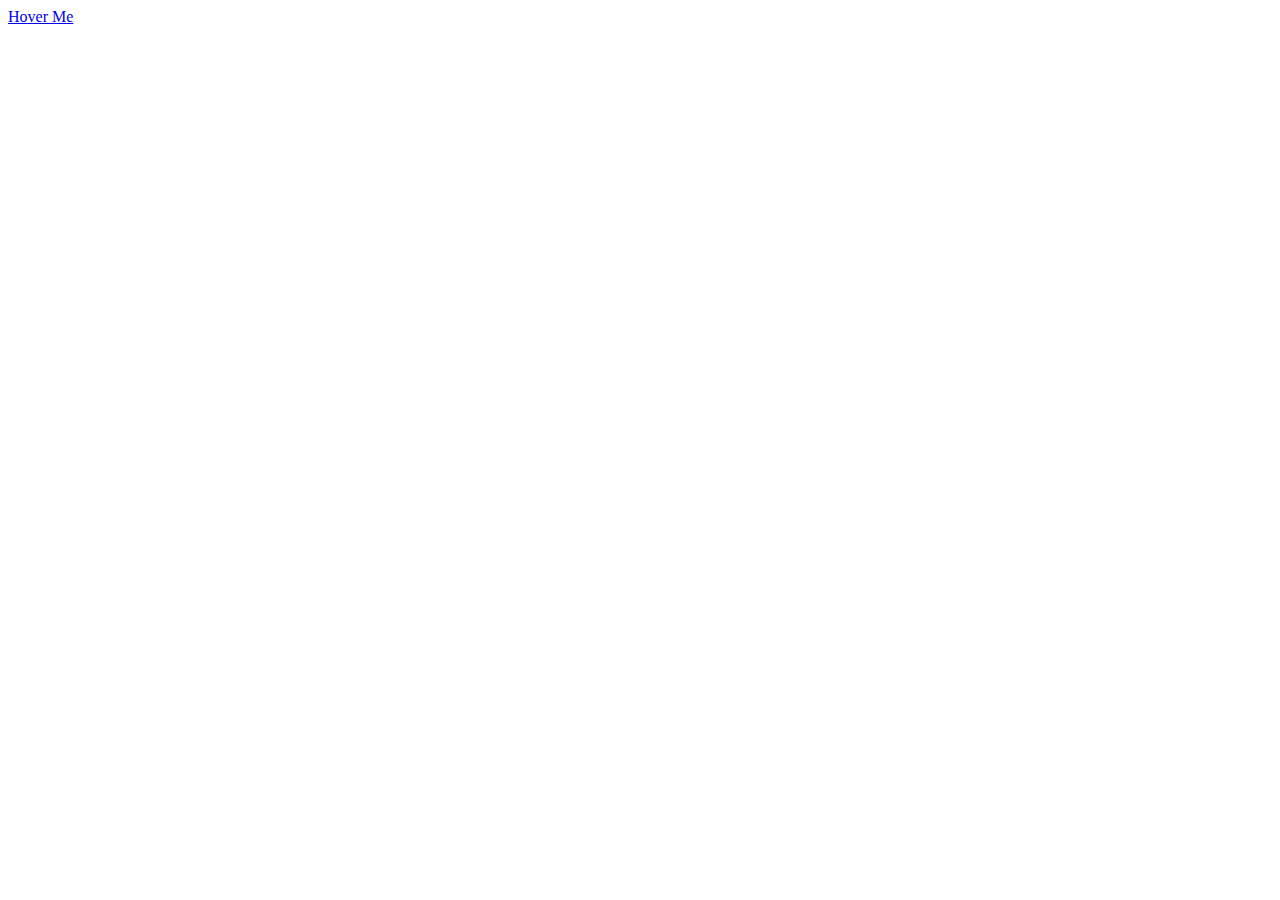
==== button-effects/index.html @ 18193e21 "Initialize project" ====
<!DOCTYPE html>
<html lang="en-US">

<head>
    <meta charset="UTF-8">
    <meta name="viewport" content="width=device-width, initial-scale=1">
    <title>CSS animatin, transitions and transforms</title>

    <!-- OUR STYLESHEET -->
    <link rel="stylesheet" href="style.css" type="text/css" media="all">

</head>

<body>

  <a href="#">Hover Me</a>

</body>
</html>
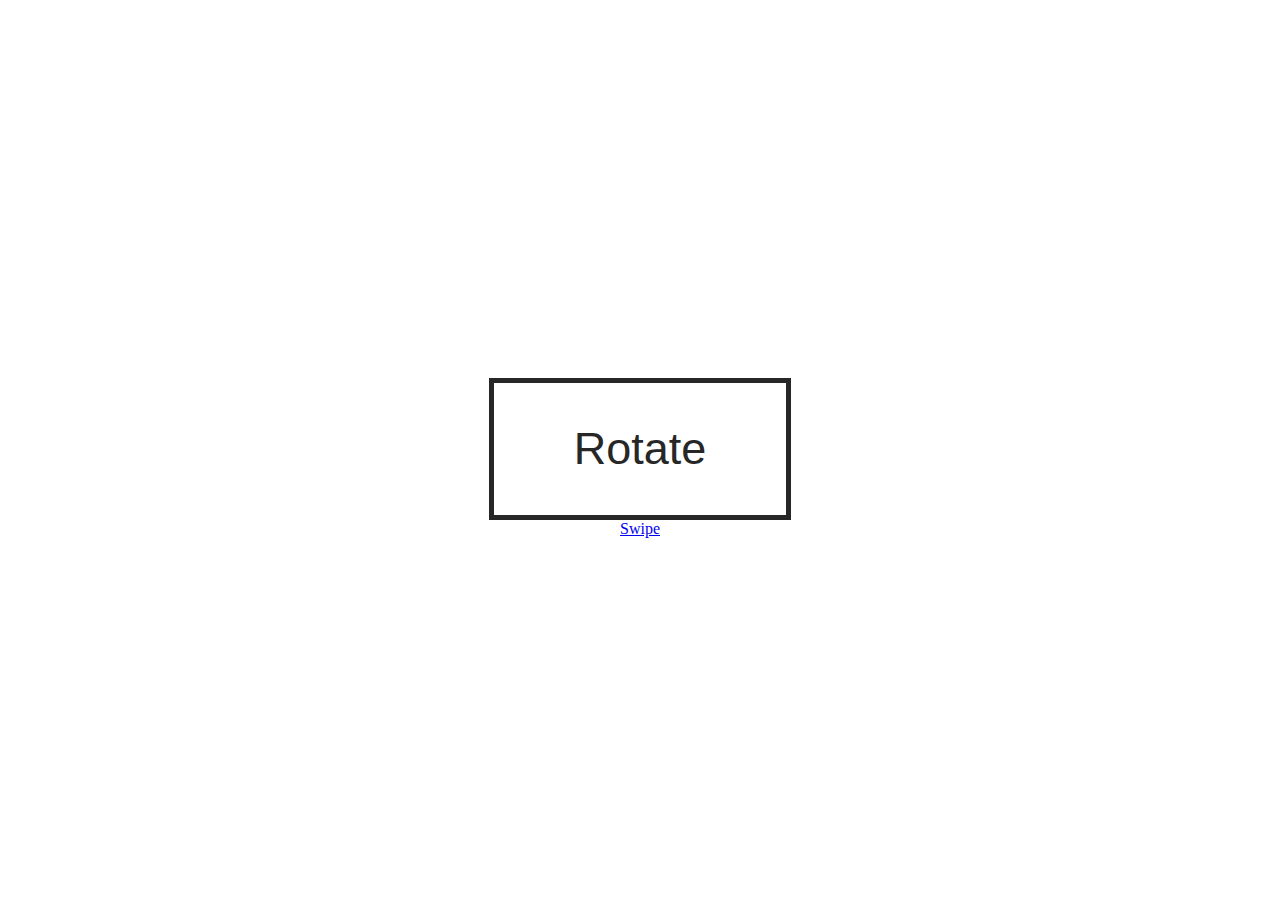
==== commit ea592c20: "Ex 2" ====
--- a/button-effects/index.html
+++ b/button-effects/index.html
@@ -1,7 +1,7 @@
 <!DOCTYPE html>
 <html lang="en-US">
 
-<head>
+  <head>
     <meta charset="UTF-8">
     <meta name="viewport" content="width=device-width, initial-scale=1">
     <title>CSS animatin, transitions and transforms</title>
@@ -9,11 +9,12 @@
     <!-- OUR STYLESHEET -->
     <link rel="stylesheet" href="style.css" type="text/css" media="all">
 
-</head>
+  </head>
 
-<body>
+  <body>
+      <a class="rotate" href="#">Rotate</a>
+      <a href="#">Swipe</a>
 
-  <a href="#">Hover Me</a>
+  </body>
 
-</body>
 </html>
--- a/button-effects/style.css
+++ b/button-effects/style.css
@@ -0,0 +1,36 @@
+body {
+  height: 100vh;
+  display: flex;
+  justify-content: center;
+  align-items: center;
+  flex-direction: column;
+}
+
+a.rotate {
+  text-decoration: none;
+  color: #272727;
+  font-family: sans-serif;
+  font-size: 45px;
+  border: 5px solid #272727;
+  padding: 40px 80px;
+  position: relative;
+  overflow: hidden;
+}
+
+a.rotate:before {
+  content: "";
+  position: absolute;
+  left: 0;
+  top: 0;
+  background-color: aquamarine;
+  height: 100%;
+  width: 100%;
+  z-index:-1;
+  transform-origin: top left;
+  transform: rotate(90deg);
+  transition: transform 0.5s;
+}
+
+a.rotate:hover:before {
+  transform: rotate(0deg);
+}
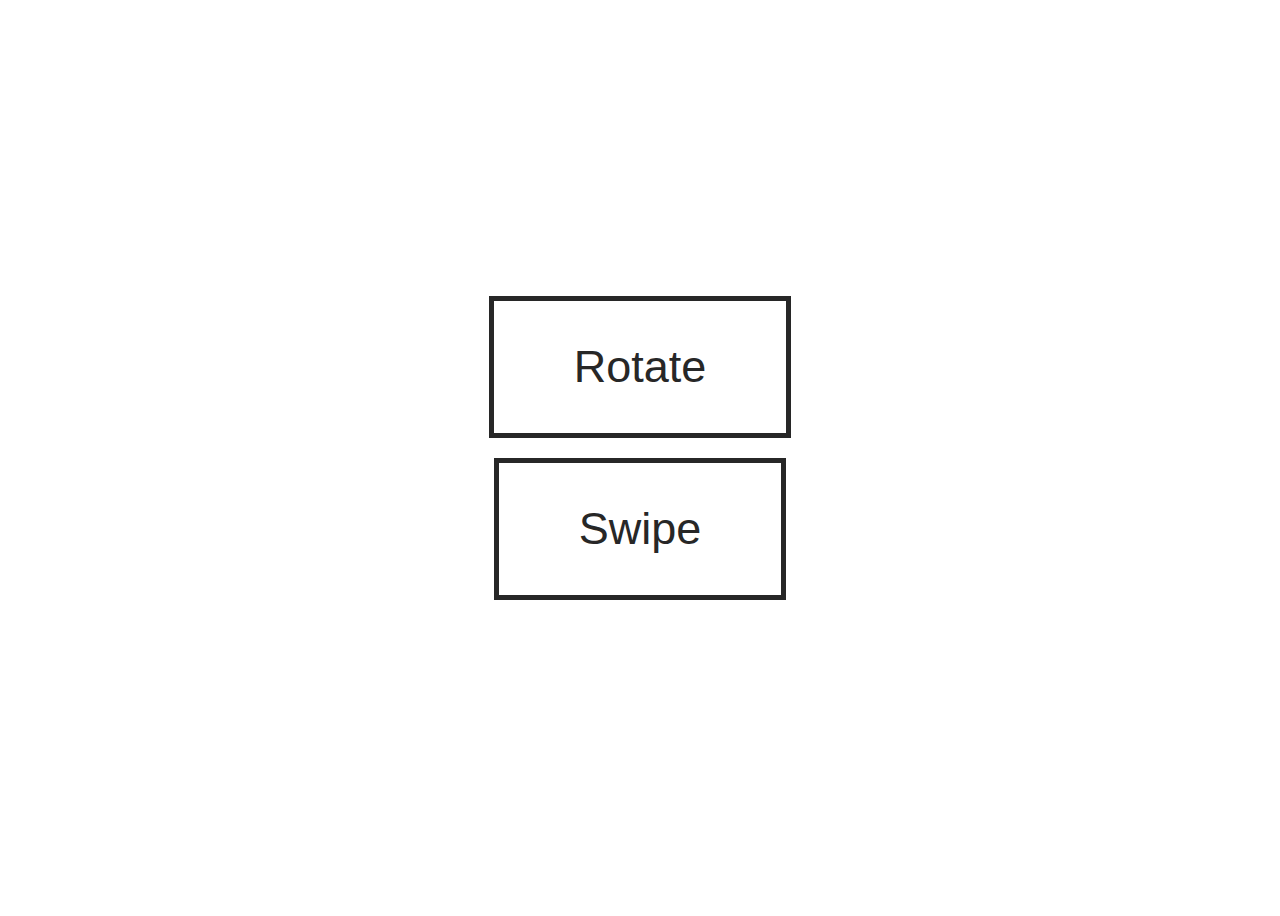
==== commit b8bed257: "Swipe effect button O" ====
--- a/button-effects/index.html
+++ b/button-effects/index.html
@@ -13,7 +13,7 @@
 
   <body>
       <a class="rotate" href="#">Rotate</a>
-      <a href="#">Swipe</a>
+      <a class="swipe" href="#">Swipe</a>
 
   </body>
 
--- a/button-effects/style.css
+++ b/button-effects/style.css
@@ -6,6 +6,11 @@
   flex-direction: column;
 }
 
+a {
+  margin-bottom: 20px;
+}
+
+/* rotate */
 a.rotate {
   text-decoration: none;
   color: #272727;
@@ -34,3 +39,37 @@
 a.rotate:hover:before {
   transform: rotate(0deg);
 }
+
+/* swipe */
+a.swipe {
+  text-decoration: none;
+  color: #272727;
+  font-family: sans-serif;
+  font-size: 45px;
+  border: 5px solid #272727;
+  padding: 40px 80px;
+  position: relative;
+  transition: all 1s;
+  overflow: hidden;
+}
+
+a.swipe:before {
+  content: "";
+  position: absolute;
+  left: 0;
+  top: 0;
+  background-color:blueviolet;
+  height: 100%;
+  width: 100%;
+  z-index:-1;
+  transform: translateX(-100%);
+  transition: all 0.5s;
+}
+
+a.swipe:hover:before {
+  transform: translateX(0);
+}
+
+a.swipe:hover {
+  color: white;
+}
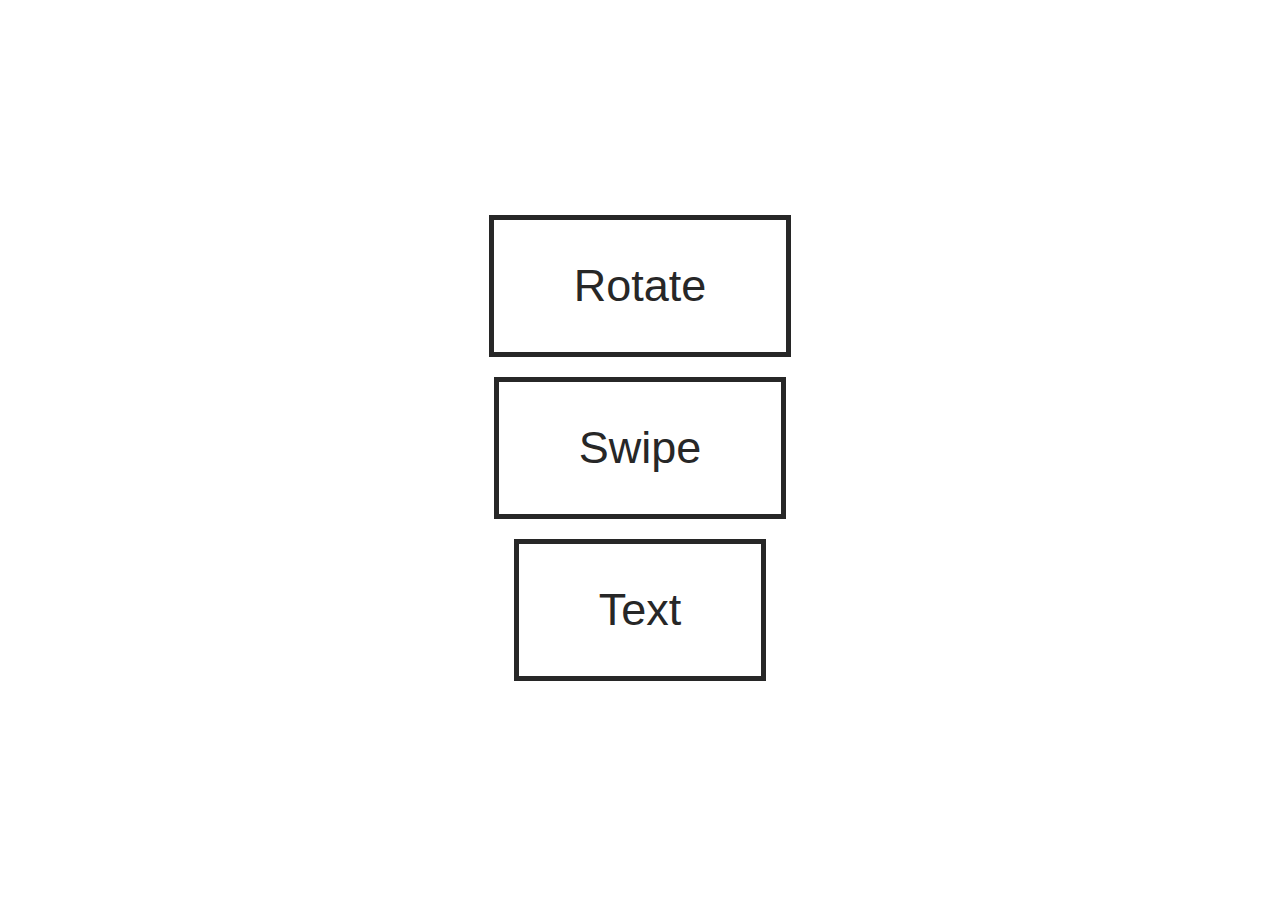
==== commit f5c3e974: "Swipe with text in before done" ====
--- a/button-effects/index.html
+++ b/button-effects/index.html
@@ -14,7 +14,7 @@
   <body>
       <a class="rotate" href="#">Rotate</a>
       <a class="swipe" href="#">Swipe</a>
-
+      <a class="text" href="#">Text</a>
   </body>
 
 </html>
--- a/button-effects/style.css
+++ b/button-effects/style.css
@@ -10,7 +10,7 @@
   margin-bottom: 20px;
 }
 
-/* rotate */
+/* ----- rotate ----- */
 a.rotate {
   text-decoration: none;
   color: #272727;
@@ -40,7 +40,7 @@
   transform: rotate(0deg);
 }
 
-/* swipe */
+/* ----- swipe ----- */
 a.swipe {
   text-decoration: none;
   color: #272727;
@@ -73,3 +73,40 @@
 a.swipe:hover {
   color: white;
 }
+
+/* ----- swipe text ----- */
+a.text {
+  text-decoration: none;
+  color: #272727;
+  font-family: sans-serif;
+  font-size: 45px;
+  border: 5px solid #272727;
+  padding: 40px 80px;
+  position: relative;
+  transition: all 1s;
+  overflow: hidden;
+}
+
+a.text:before {
+  content: "Hover!";
+  color: white;
+  position: absolute;
+  left: 0;
+  top: 0;
+  background-color:crimson;
+  height: 100%;
+  width: 100%;
+  transform: translateY(-100%);
+  transition: all 0.5s;
+  display: flex;
+  align-items: center;
+  justify-content: center;
+}
+
+a.text:hover:before {
+  transform: translateY(0);
+}
+
+a.text:hover {
+  color: white;
+}
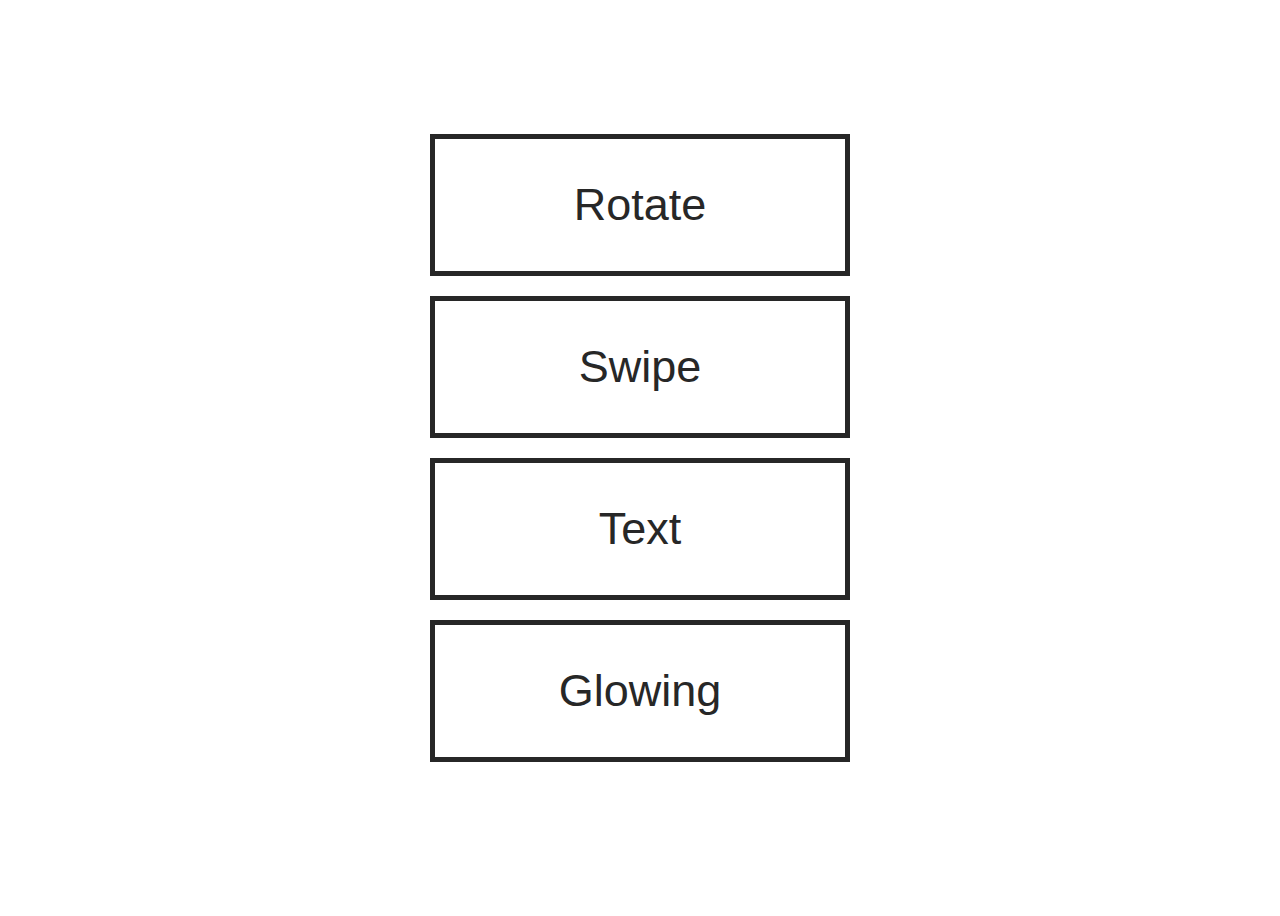
==== commit 372333fa: "Glowing effect OK" ====
--- a/button-effects/index.html
+++ b/button-effects/index.html
@@ -15,6 +15,7 @@
       <a class="rotate" href="#">Rotate</a>
       <a class="swipe" href="#">Swipe</a>
       <a class="text" href="#">Text</a>
+      <a class="glowing" href="#">Glowing</a>
   </body>
 
 </html>
--- a/button-effects/style.css
+++ b/button-effects/style.css
@@ -8,6 +8,8 @@
 
 a {
   margin-bottom: 20px;
+  width: 250px;
+  text-align: center;
 }
 
 /* ----- rotate ----- */
@@ -110,3 +112,36 @@
 a.text:hover {
   color: white;
 }
+
+/* ----- glowinf effect ----- */
+a.glowing {
+  text-decoration: none;
+  color: #272727;
+  font-family: sans-serif;
+  font-size: 45px;
+  border: 5px solid #272727;
+  padding: 40px 80px;
+  position: relative;
+  transition: all 0.3s;
+  overflow: hidden;
+}
+
+a.glowing:hover {
+  background-color: greenyellow;
+}
+
+a.glowing:before {
+  content: "";
+  background-color:cornsilk;
+  position: absolute;
+  left: 0;
+  top: 0;
+  height: 50px;
+  width: 100%;
+  transform: translateX(-100%) rotate(45deg);
+  transition: all 0.5s;
+}
+
+a.glowing:hover:before {
+  transform: translateX(100%) rotate(45deg);
+}
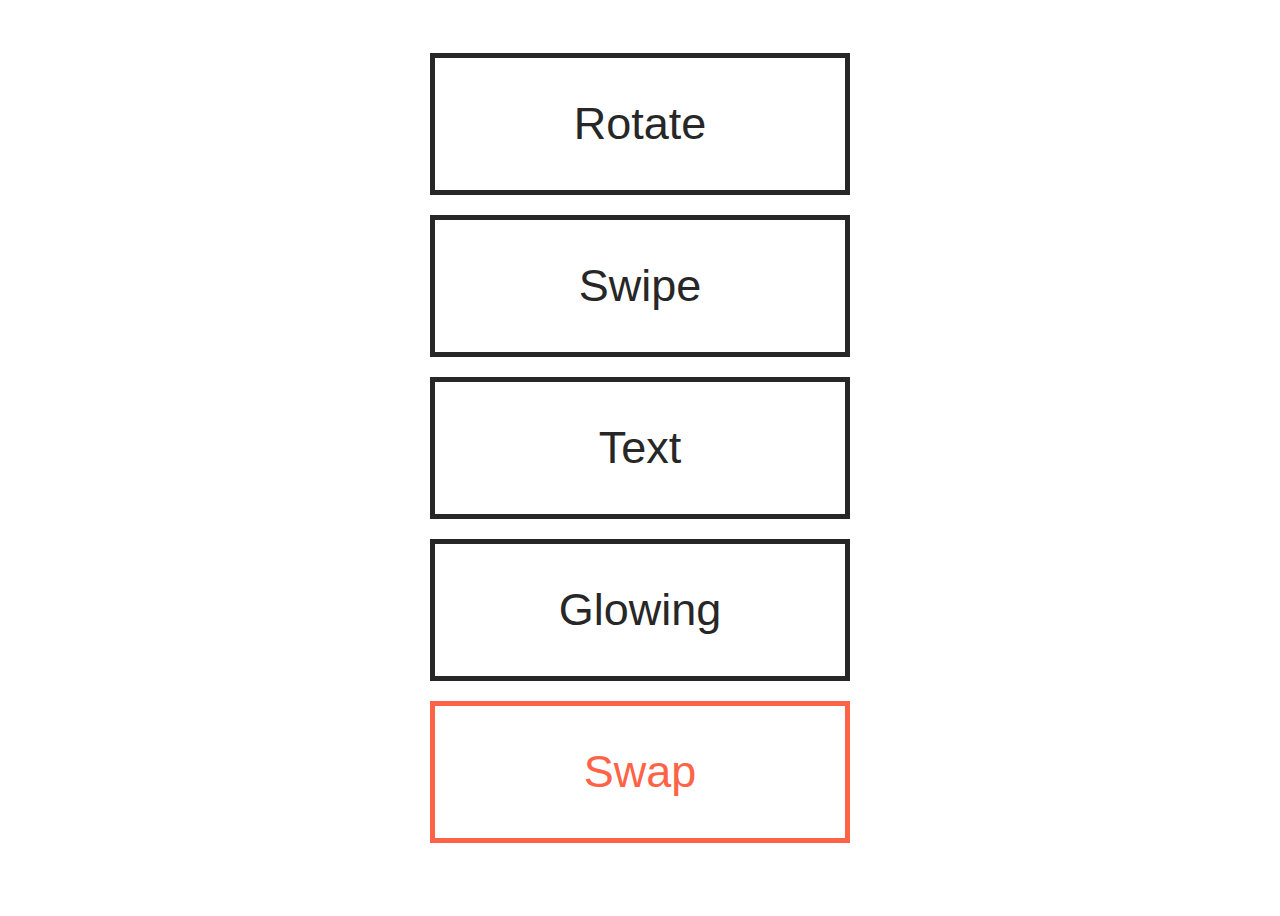
==== commit abc18718: "Swap effect OK" ====
--- a/button-effects/index.html
+++ b/button-effects/index.html
@@ -16,6 +16,7 @@
       <a class="swipe" href="#">Swipe</a>
       <a class="text" href="#">Text</a>
       <a class="glowing" href="#">Glowing</a>
+      <a class="swap" href="#">Swap</a>
   </body>
 
 </html>
--- a/button-effects/style.css
+++ b/button-effects/style.css
@@ -113,7 +113,7 @@
   color: white;
 }
 
-/* ----- glowinf effect ----- */
+/* ----- glowing effect ----- */
 a.glowing {
   text-decoration: none;
   color: #272727;
@@ -145,3 +145,38 @@
 a.glowing:hover:before {
   transform: translateX(100%) rotate(45deg);
 }
+
+/* ----- swap effect ----- */
+a.swap {
+  text-decoration: none;
+  color: #272727;
+  font-family: sans-serif;
+  font-size: 45px;
+  border: 5px solid tomato;
+  color: tomato;
+  padding: 40px 80px;
+  position: relative;
+  transition: all 0.5s;
+  overflow: hidden;
+}
+
+a.swap:hover {
+  color: white;
+}
+
+a.swap:before {
+  content: "";
+  position: absolute;
+  left: 0;
+  top: 0;
+  width: 100%;
+  height: 0;
+  background-color: tomato;
+  z-index: -1;
+  border-radius: 0 0 50% 50%;
+  transition: all 0.5s;
+}
+
+a.swap:hover:before {
+  height: 200%;
+}
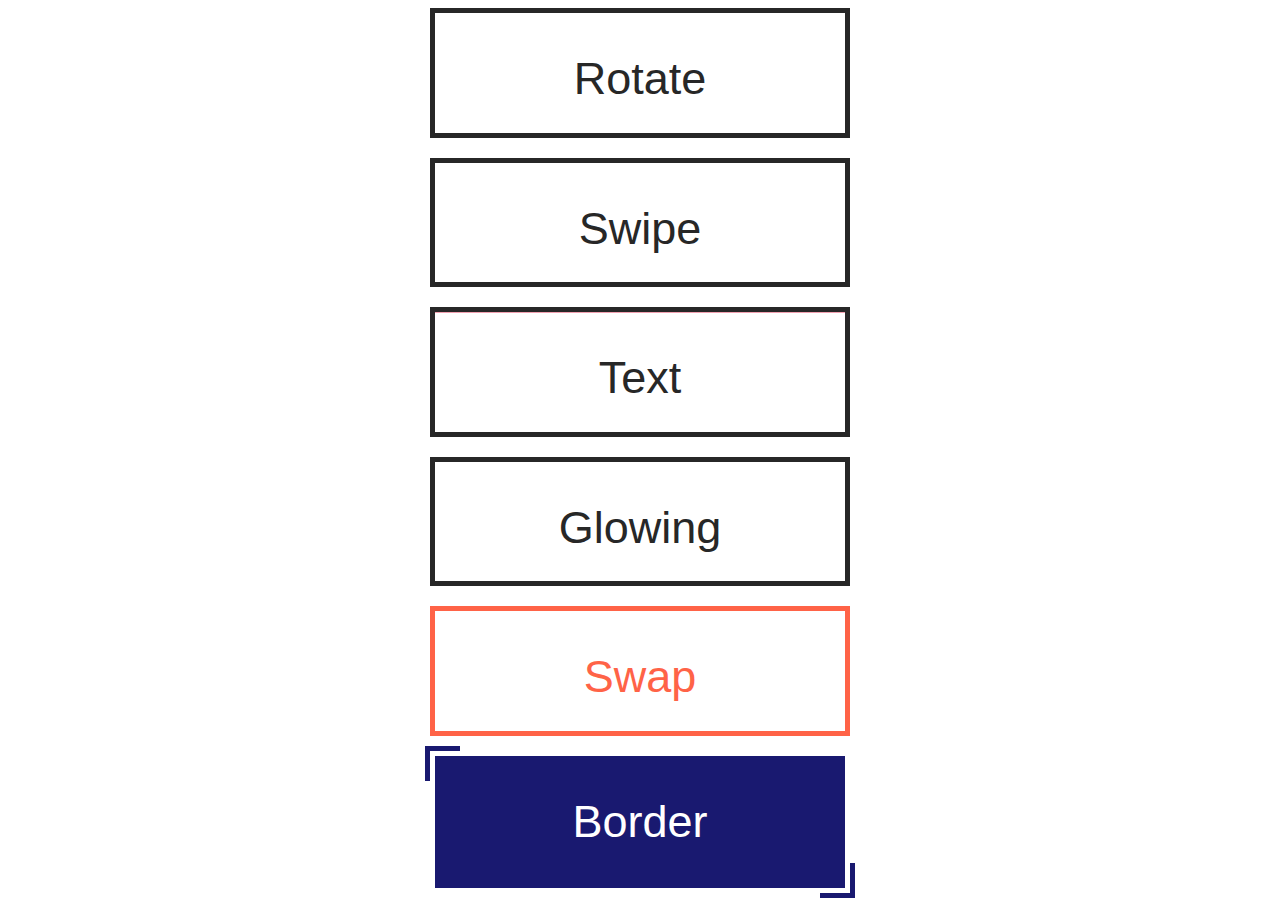
==== commit 3b053b9b: "Border growing effect OK" ====
--- a/button-effects/index.html
+++ b/button-effects/index.html
@@ -17,6 +17,7 @@
       <a class="text" href="#">Text</a>
       <a class="glowing" href="#">Glowing</a>
       <a class="swap" href="#">Swap</a>
+      <a class="border" href="#">Border</a>
   </body>
 
 </html>
--- a/button-effects/style.css
+++ b/button-effects/style.css
@@ -180,3 +180,45 @@
 a.swap:hover:before {
   height: 200%;
 }
+
+/* ----- border growing effect ----- */
+a.border {
+  text-decoration: none;
+  font-family: sans-serif;
+  font-size: 45px;
+  border: none;
+  background-color: midnightblue;
+  color: white;
+  padding: 40px 80px;
+  position: relative;
+  transition: all 0.5s;
+}
+
+a.border:before {
+  content: "";
+  position: absolute;
+  left: -10px;
+  top: -10px;
+  width: 30px;
+  height: 30px;
+  border-top: 5px solid midnightblue;
+  border-left: 5px solid midnightblue;
+  transition: all 0.25s;
+}
+
+a.border:after {
+  content: "";
+  position: absolute;
+  right: -10px;
+  bottom: -10px;
+  width: 30px;
+  height: 30px;
+  border-bottom: 5px solid midnightblue;
+  border-right: 5px solid midnightblue;
+  transition: all 0.25s;
+}
+
+a.border:hover:before, a.border:hover:after {
+  height: 100%;
+  width: 100%;
+}
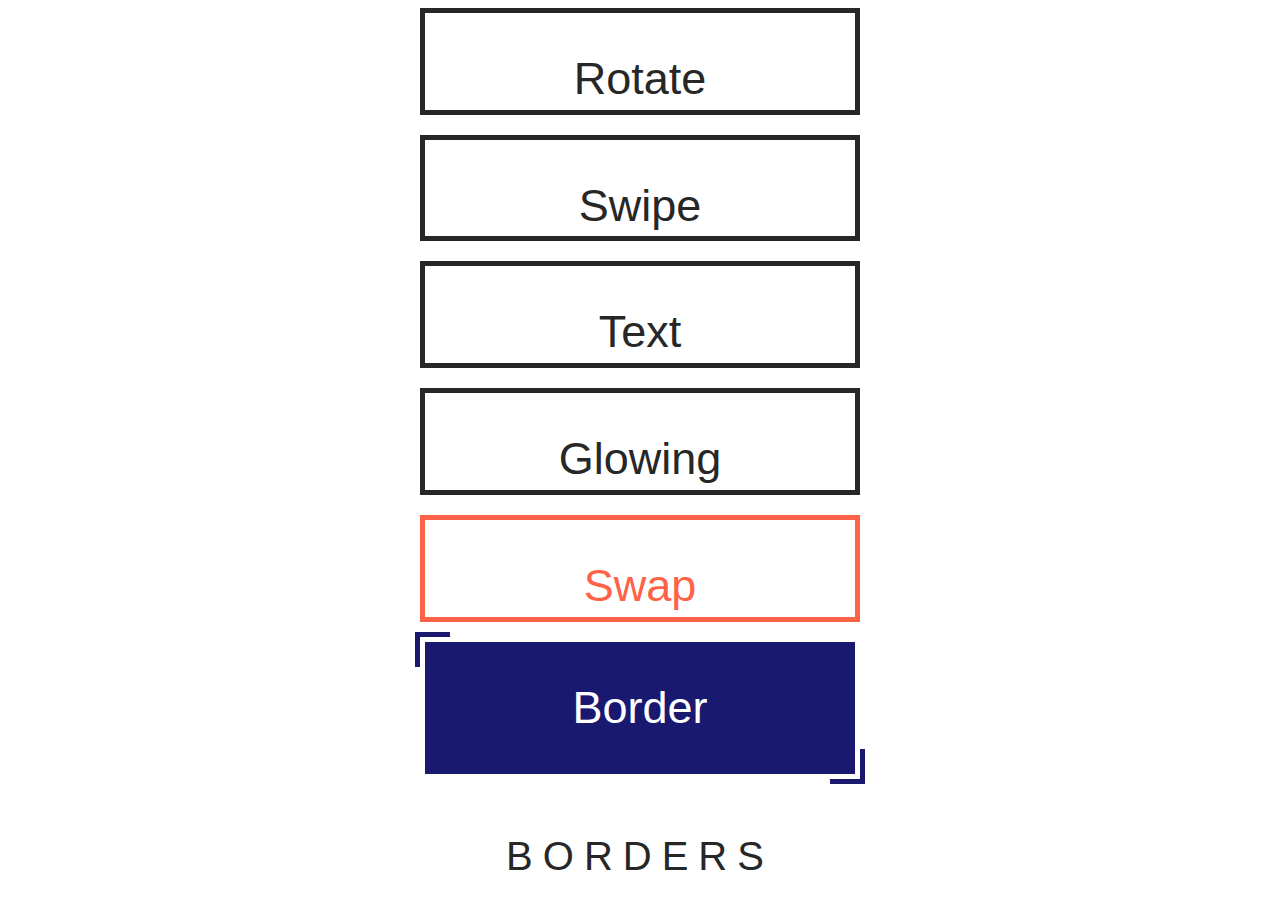
==== commit c62a4f57: "Borders appear offect OK" ====
--- a/button-effects/index.html
+++ b/button-effects/index.html
@@ -18,6 +18,7 @@
       <a class="glowing" href="#">Glowing</a>
       <a class="swap" href="#">Swap</a>
       <a class="border" href="#">Border</a>
+      <a class="app-borders" href="#"><span>Borders</span></a>
   </body>
 
 </html>
--- a/button-effects/style.css
+++ b/button-effects/style.css
@@ -8,7 +8,7 @@
 
 a {
   margin-bottom: 20px;
-  width: 250px;
+  width: 270px;
   text-align: center;
 }
 
@@ -222,3 +222,77 @@
   height: 100%;
   width: 100%;
 }
+
+/* ----- border appear effect ----- */
+a.app-borders {
+  text-decoration: none;
+  color: #272727;
+  font-family: sans-serif;
+  font-size: 40px;
+  padding: 40px 80px;
+  border: none;
+  position: relative;
+  text-transform: uppercase;
+  letter-spacing: 10px;
+  overflow: hidden;
+}
+
+a.app-borders:before {
+  content: "";
+  position: absolute;
+  left: -100%;
+  top: 0px;
+  width: 100%;
+  height: 5px;
+  background-color: #272727;
+  transition: all 0.5s;
+}
+
+a.app-borders:hover:before {
+  left: 0;
+}
+
+a.app-borders:after {
+  content: "";
+  position: absolute;
+  right: -100%;
+  bottom: 0px;
+  width: 100%;
+  height: 5px;
+  background-color: #272727;
+  transition: all 0.5s;
+}
+
+a.app-borders:hover:after {
+  right: 0;
+}
+
+.app-borders span:before {
+  content: "";
+  position: absolute;
+  right: 0px;
+  top: -100%;
+  width: 5px;
+  height: 100%;
+  background-color: #272727;
+  transition: all 0.5s;
+}
+
+.app-borders:hover span:before {
+  top: 0;
+}
+
+.app-borders span:after {
+  content: "";
+  position: absolute;
+  left: 0px;
+  bottom: -100%;
+  width: 5px;
+  height: 100%;
+  background-color: #272727;
+  transition: all 0.5s;
+}
+
+.app-borders:hover span:after {
+  bottom: 0;
+}
